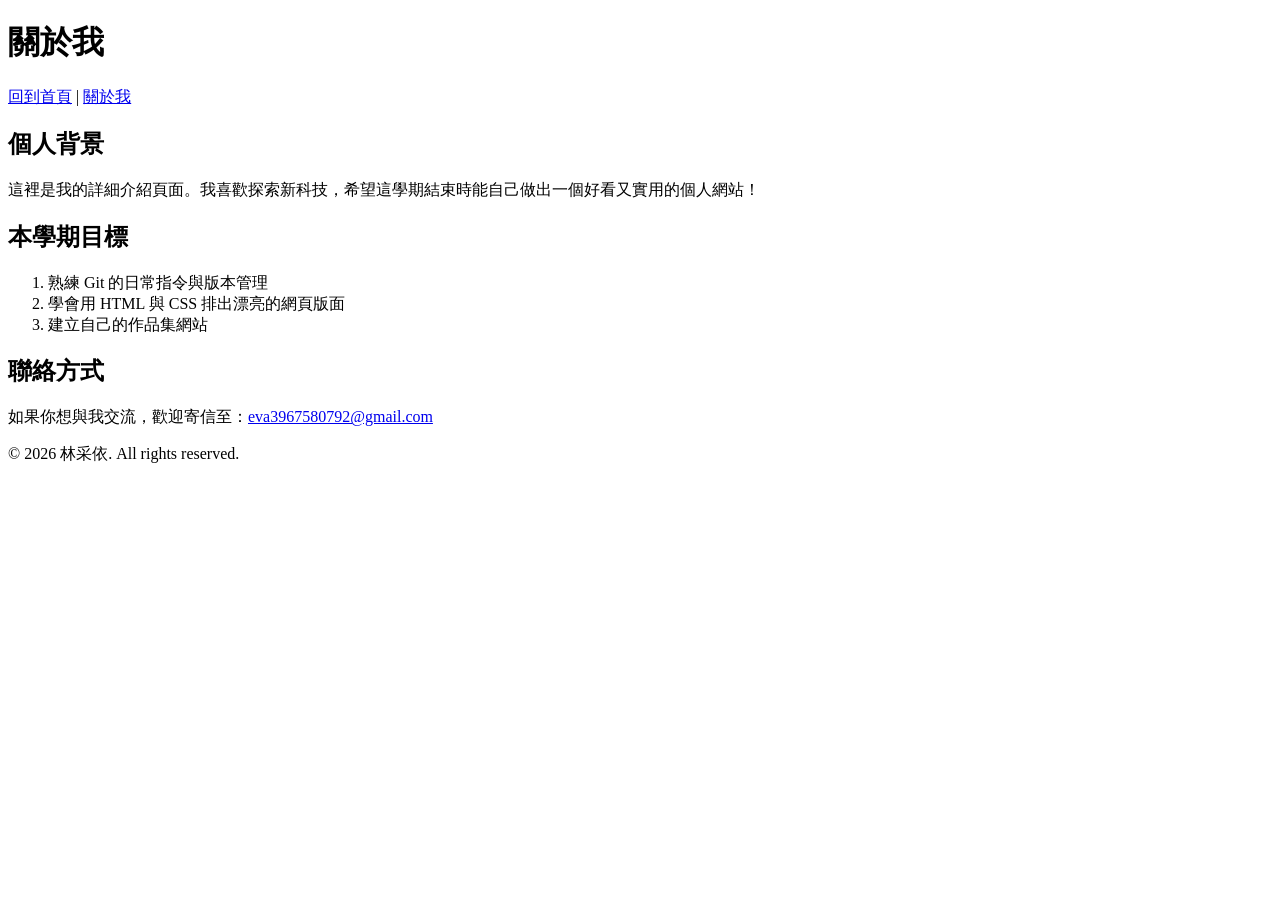
==== about.html @ b9bfd75c "Create personal introduction pages" ====
<!DOCTYPE html>
<html lang="zh-Hant">
<head>
  <meta charset="UTF-8">
  <meta name="viewport" content="width=device-width, initial-scale=1.0">
  <title>關於我 - 我的個人網站</title>
</head>
<body>

  <header>
    <h1>關於我</h1>
  </header>

  <!-- 導覽列：提供連回首頁 index.html 的連結 -->
  <nav>
    <a href="index.html">回到首頁</a> |
    <a href="about.html">關於我</a>
  </nav>

  <main>
    <section>
      <h2>個人背景</h2>
      <p>這裡是我的詳細介紹頁面。我喜歡探索新科技，希望這學期結束時能自己做出一個好看又實用的個人網站！</p>
    </section>

    <section>
      <h2>本學期目標</h2>
      <ol>
        <li>熟練 Git 的日常指令與版本管理</li>
        <li>學會用 HTML 與 CSS 排出漂亮的網頁版面</li>
        <li>建立自己的作品集網站</li>
      </ol>
    </section>

    <section>
      <h2>聯絡方式</h2>
      <p>如果你想與我交流，歡迎寄信至：<a href="mailto:eva3967580792@gmail.com">eva3967580792@gmail.com</a></p>
    </section>
  </main>

  <footer>
    <p>© 2026 林采依. All rights reserved.</p>
  </footer>

</body>
</html>
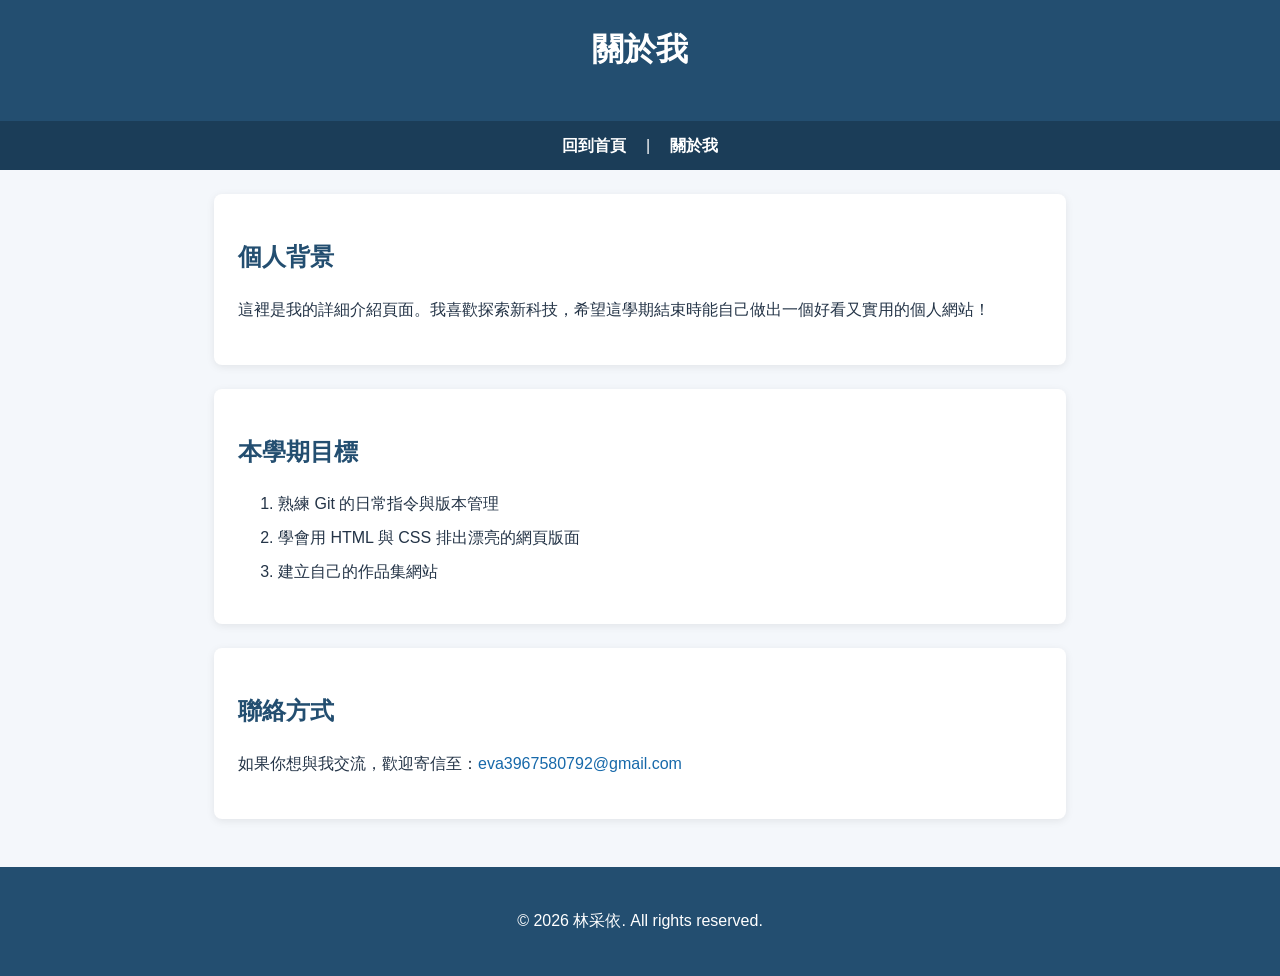
==== commit 7504d073: "Add CSS styles and responsive layout" ====
--- a/about.html
+++ b/about.html
@@ -4,6 +4,7 @@
   <meta charset="UTF-8">
   <meta name="viewport" content="width=device-width, initial-scale=1.0">
   <title>關於我 - 我的個人網站</title>
+  <link rel="stylesheet" href="style.css">
 </head>
 <body>
 
--- a/style.css
+++ b/style.css
@@ -0,0 +1,140 @@
+/* 讓寬度計算更容易理解 */
+* {
+  box-sizing: border-box;
+}
+
+/* 3 & 4. 設定整個網頁的背景色、基本文字與字型 */
+body {
+  margin: 0;
+  color: #243447;
+  background-color: #f4f7fb;
+  font-family: Arial, "Microsoft JhengHei", sans-serif;
+  line-height: 1.6;
+}
+
+/* 3. 設定頁首與頁尾的背景色 */
+header,
+footer {
+  padding: 24px;
+  color: white;
+  text-align: center;
+  background-color: #234e70;
+}
+
+/* 6. 使用 Flexbox 排列導覽列，並加上底色讓白字清楚顯示 */
+nav {
+  display: flex;
+  justify-content: center;
+  gap: 20px;
+  background-color: #1b3d58;
+  padding: 12px;
+  color: white;
+}
+
+/* 4. 設定導覽列連結與一般連結的樣式 */
+a {
+  color: #1769aa;
+  text-decoration: none;
+}
+
+a:hover {
+  text-decoration: underline;
+}
+
+nav a {
+  color: white;
+  text-decoration: none;
+  font-weight: bold;
+}
+
+nav a:hover {
+  text-decoration: underline;
+}
+
+/* 3. 設定主要內容區域與區塊背景色 */
+main {
+  width: 90%;
+  max-width: 900px;
+  margin: 0 auto;
+  padding: 24px;
+}
+
+section,
+main > div {
+  margin-bottom: 24px;
+  padding: 24px;
+  background-color: white;
+  border-radius: 8px;
+  box-shadow: 0 2px 8px rgba(0, 0, 0, 0.08);
+}
+
+/* 4. 設定標題與段落的樣式 */
+h1 {
+  margin-top: 0;
+}
+
+h2 {
+  color: #234e70;
+}
+
+p {
+  line-height: 1.8;
+}
+
+/* 5. 設定圖片寬度與圓角 */
+img {
+  max-width: 100%;
+  height: auto;
+  border-radius: 8px;
+}
+
+/* 清單間距 */
+li {
+  margin-bottom: 8px;
+}
+
+/* 5. 設定表格框線與外觀 */
+table {
+  width: 100%;
+  border-collapse: collapse;
+  background-color: white;
+}
+
+th,
+td {
+  padding: 12px;
+  border: 1px solid #cbd5e1;
+  text-align: left;
+}
+
+th {
+  background-color: #dbeafe;
+}
+
+/* 手機版面 RWD */
+@media (max-width: 600px) {
+  header,
+  footer {
+    padding: 16px;
+  }
+
+  main {
+    width: 100%;
+    padding: 16px;
+  }
+
+  section,
+  main > div {
+    padding: 16px;
+  }
+
+  nav {
+    flex-direction: column;
+    align-items: center;
+    gap: 8px;
+  }
+
+  table {
+    font-size: 14px;
+  }
+}
